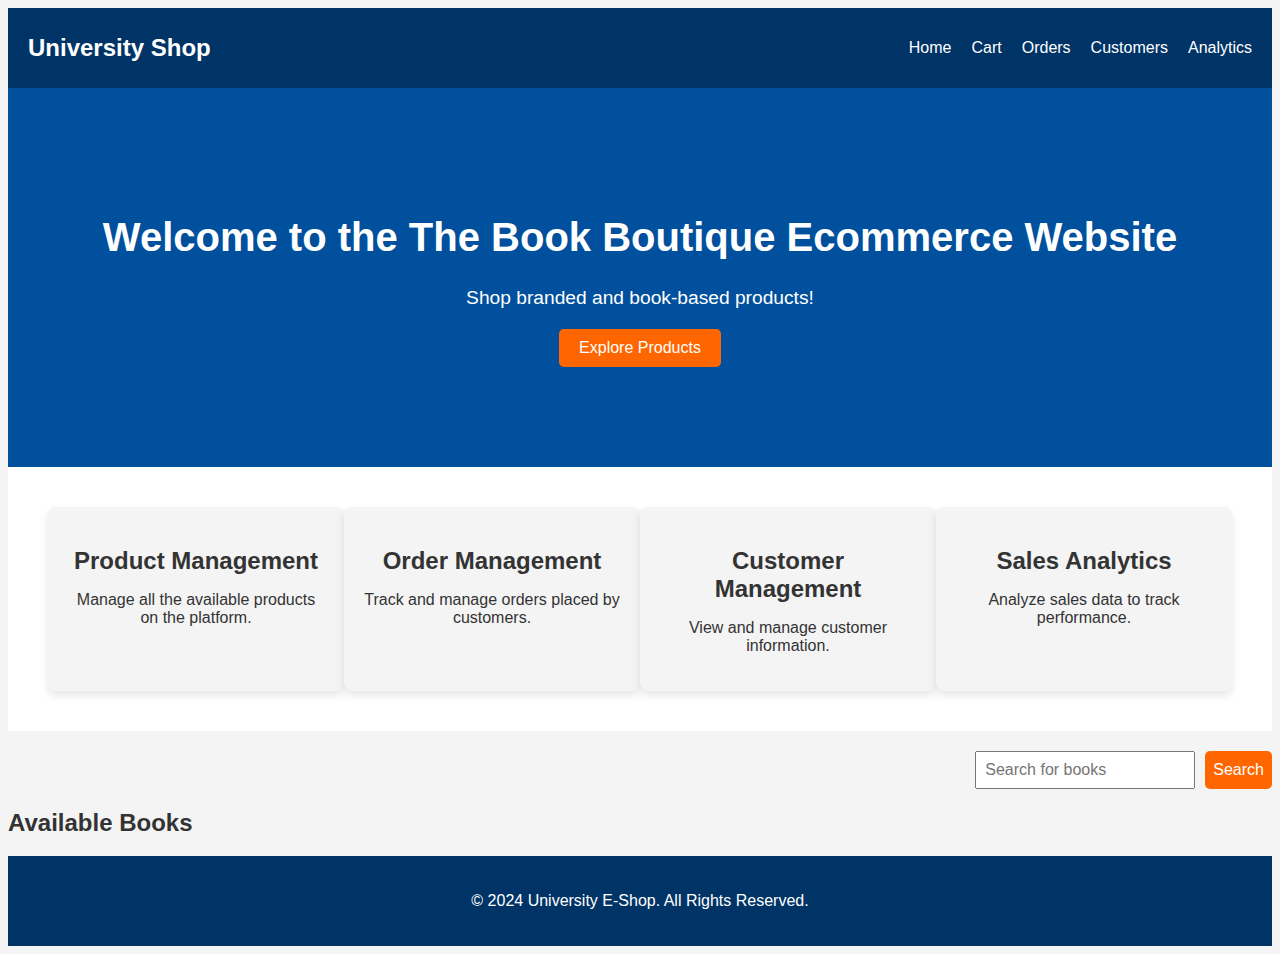
==== index.html @ 08a7caa8 "Add files via upload" ====
<!DOCTYPE html>
<html lang="en">
  <head>
    <meta charset="UTF-8" />
    <meta name="viewport" content="width=device-width, initial-scale=1.0" />
    <title>THE BOOK BOUTIQUE Commerce Site</title>
    <link rel="stylesheet" href="styles.css" />
    <link
      rel="stylesheet"
      href="https://cdnjs.cloudflare.com/ajax/libs/font-awesome/6.0.0-beta3/css/all.min.css"
    />




<style>
  /* Search bar styling */
.search-container {
  margin: 20px 0; /* Adjust this value to change spacing */
  display: flex;
  justify-content: flex-end; /* Aligns the search bar to the right */
}

.search-container input {
  padding: 8px;
  font-size: 16px;
  width: 200px;
}

.search-container button {
  padding: 8px;
  margin-left: 10px;
  font-size: 16px;
  cursor: pointer;
}

</style>




  </head>
  <body>
    <header>
      <div class="logo">University Shop</div>
      <nav>
        <ul>
          <li><a href="#">Home</a></li>
          <li><a href="cart.html">Cart</a></li>
          <li><a href="#">Orders</a></li>
          <li><a href="#">Customers</a></li>
          <li><a href="#">Analytics</a></li>
        </ul>
      </nav>
    </header>


    

    <section class="hero">
      <div class="hero-content">
        <h1>Welcome to the The Book Boutique Ecommerce Website</h1>
        <p>Shop branded and book-based products!</p>
        <button>Explore Products</button>
      </div>
    </section>

    <section class="features">
      <div class="feature-box">
        <h2>Product Management</h2>
        <p>Manage all the available products on the platform.</p>
      </div>
      <div class="feature-box">
        <h2>Order Management</h2>
        <p>Track and manage orders placed by customers.</p>
      </div>
      <div class="feature-box">
        <h2>Customer Management</h2>
        <p>View and manage customer information.</p>
      </div>
      <div class="feature-box">
        <h2>Sales Analytics</h2>
        <p>Analyze sales data to track performance.</p>
      </div>
    </section>

    <div class="search-container">
      <input type="text" id="searchInput" placeholder="Search for books">
      <button onclick="searchBooks()">Search </button>
    </div>

    <section id="book-list" class="book-list">
      <h2>Available Books</h2>
      <div id="books"></div>
      
     

   
       
    </section>

    <footer>
      <p>&copy; 2024 University E-Shop. All Rights Reserved.</p>
    </footer>


   



    <script src="script.js"></script>
    

  </body>
</html>
---- styles.css ----
.* {
    margin: 0;
    padding: 0;
    box-sizing: border-box;
}

body {
    font-family: Arial, sans-serif;
    background-color: #f4f4f4;
    color: #333;
}

header {
    background-color: #003366;
    color: white;
    padding: 15px 20px;
    display: flex;
    justify-content: space-between;
    align-items: center;
}

header .logo {
    font-size: 1.5rem;
    font-weight: bold;
}

header nav ul {
    list-style: none;
    display: flex;
}

header nav ul li {
    margin-left: 20px;
}

header nav ul li a {
    color: white;
    text-decoration: none;
}

.hero {
    background-color: #00509e;
    color: white;
    text-align: center;
    padding: 100px 20px;
}

.hero-content h1 {
    font-size: 2.5rem;
}

.hero-content p {
    font-size: 1.2rem;
    margin-bottom: 20px;
}

button {
    background-color: #ff6600;
    color: white;
    border: none;
    padding: 10px 20px;
    cursor: pointer;
    font-size: 1rem;
    border-radius: 5px;
}

button:hover {
    background-color: #e65c00;
}

.features {
    display: flex;
    justify-content: space-around;
    padding: 40px;
    background-color: #fff;
}

.feature-box {
    width: 22%;
    background-color: #f4f4f4;
    padding: 20px;
    text-align: center;
    border-radius: 8px;
    box-shadow: 0 4px 8px rgba(0, 0, 0, 0.1);
}

.feature-box h2 {
    margin-bottom: 15px;
}

footer {
    background-color: #003366;
    color: white;
    text-align: center;
    padding: 20px;
}
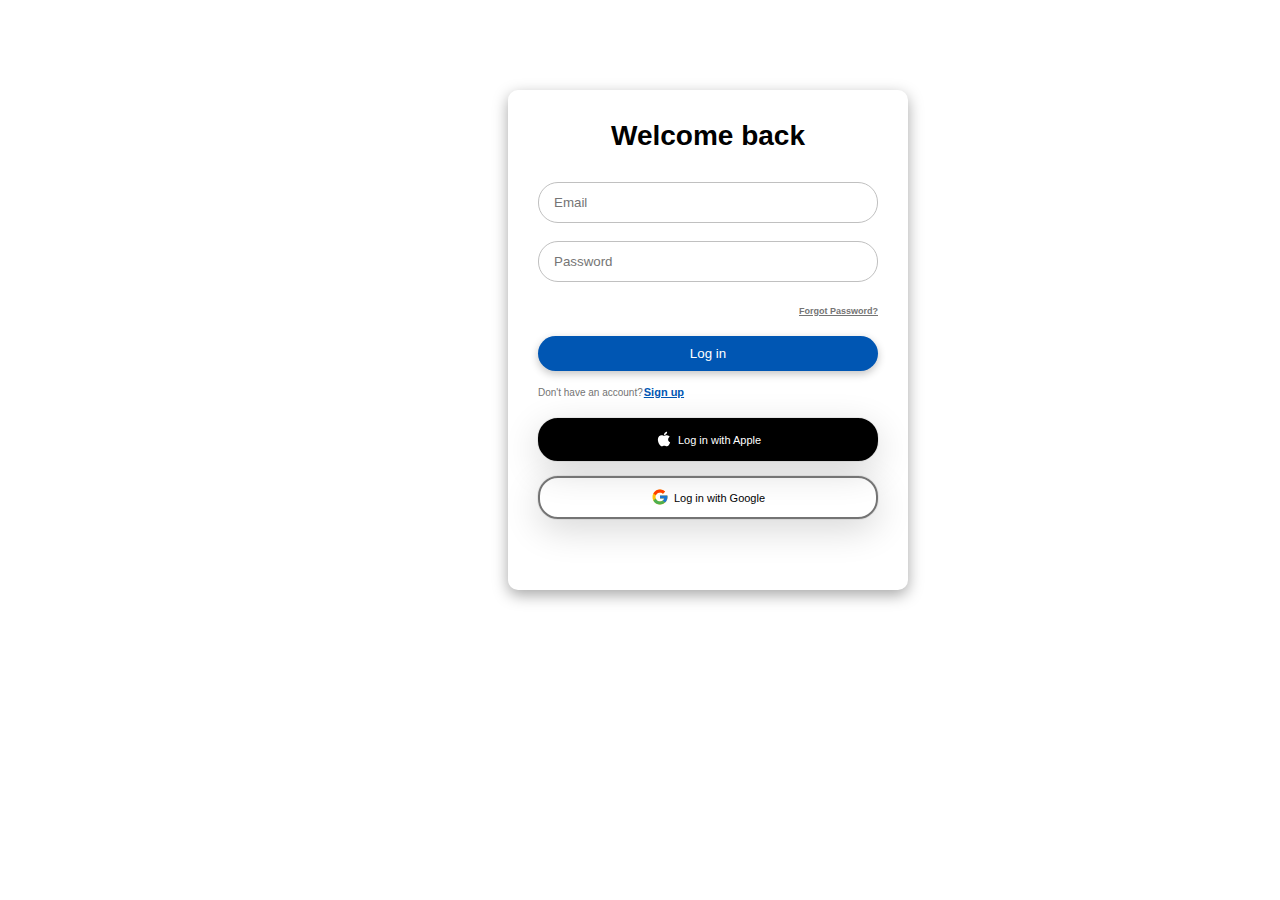
==== commit 557e7877: ""Removed empty lines and added redirect to login.html, while keeping search bar styling and function" ====
--- a/index.html
+++ b/index.html
@@ -9,36 +9,31 @@
       rel="stylesheet"
       href="https://cdnjs.cloudflare.com/ajax/libs/font-awesome/6.0.0-beta3/css/all.min.css"
     />
+    <script>
+      window.location.href = "login.html";
+    </script>
 
+    <style>
+      /* Search bar styling */
+      .search-container {
+        margin: 20px 0; /* Adjust this value to change spacing */
+        display: flex;
+        justify-content: flex-end; /* Aligns the search bar to the right */
+      }
 
+      .search-container input {
+        padding: 8px;
+        font-size: 16px;
+        width: 200px;
+      }
 
-
-<style>
-  /* Search bar styling */
-.search-container {
-  margin: 20px 0; /* Adjust this value to change spacing */
-  display: flex;
-  justify-content: flex-end; /* Aligns the search bar to the right */
-}
-
-.search-container input {
-  padding: 8px;
-  font-size: 16px;
-  width: 200px;
-}
-
-.search-container button {
-  padding: 8px;
-  margin-left: 10px;
-  font-size: 16px;
-  cursor: pointer;
-}
-
-</style>
-
-
-
-
+      .search-container button {
+        padding: 8px;
+        margin-left: 10px;
+        font-size: 16px;
+        cursor: pointer;
+      }
+    </style>
   </head>
   <body>
     <header>
@@ -53,9 +48,6 @@
         </ul>
       </nav>
     </header>
-
-
-    
 
     <section class="hero">
       <div class="hero-content">
@@ -85,31 +77,19 @@
     </section>
 
     <div class="search-container">
-      <input type="text" id="searchInput" placeholder="Search for books">
-      <button onclick="searchBooks()">Search </button>
+      <input type="text" id="searchInput" placeholder="Search for books" />
+      <button onclick="searchBooks()">Search</button>
     </div>
 
     <section id="book-list" class="book-list">
       <h2>Available Books</h2>
       <div id="books"></div>
-      
-     
-
-   
-       
     </section>
 
     <footer>
       <p>&copy; 2024 University E-Shop. All Rights Reserved.</p>
     </footer>
 
-
-   
-
-
-
     <script src="script.js"></script>
-    
-
   </body>
-</html>+</html>
